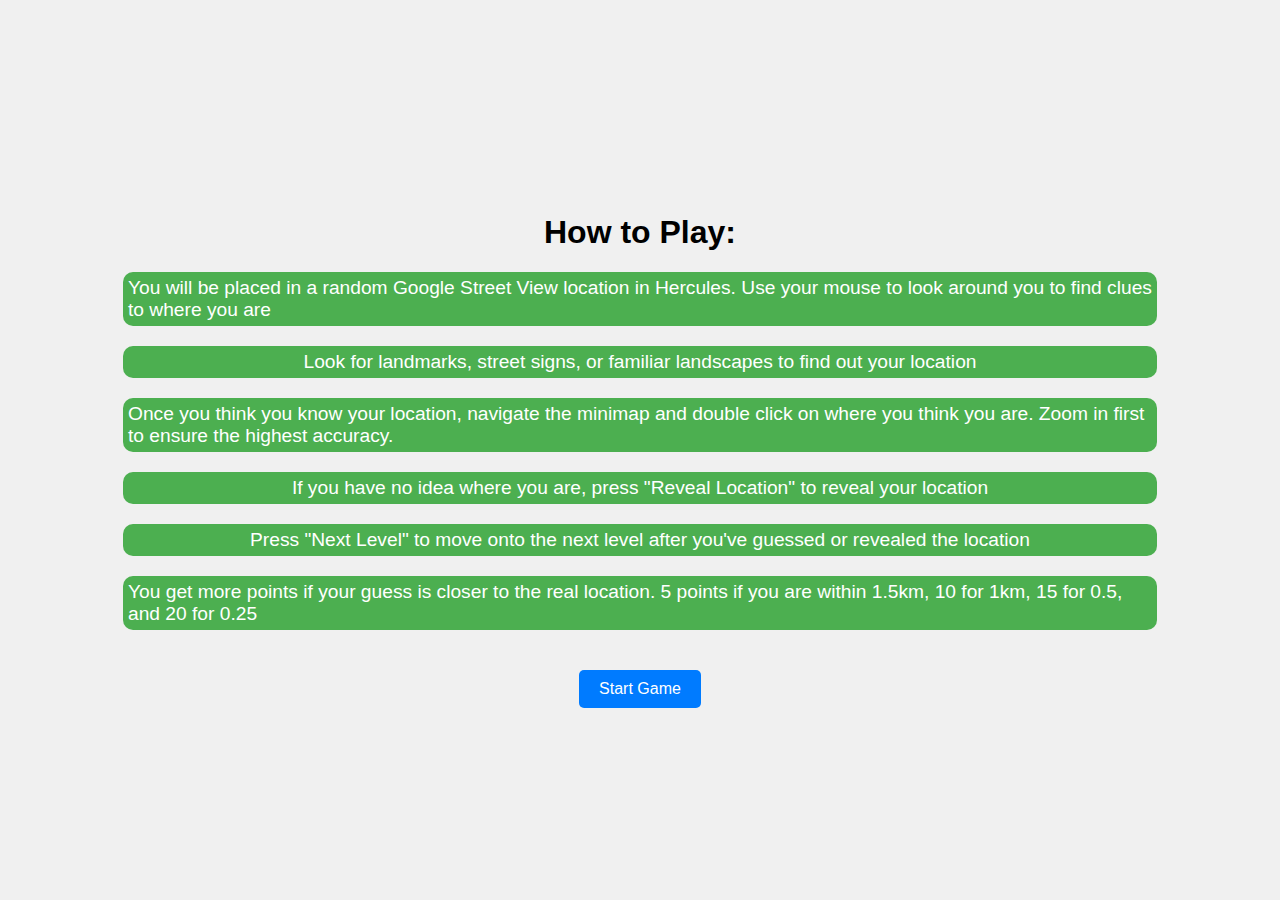
==== apcspProject/infoScreen.html @ 81c4777a "Add files via upload" ====
<!DOCTYPE html>
<html lang="en">
<head>
    <meta charset="UTF-8">
    <meta name="viewport" content="width=device-width, initial-scale=1.0">
    <title>Hercules GeoGuessr | Info</title>
    <link rel="stylesheet" href="infoScreenStyle.css">
</head>
<body>
    <h1>How to Play:</h1>
    <div class="Section_top">
        <div class="image-container">
            <div style="background-image: url('maxresdefault.jpg');"></div>
            <div style="background-image: url('3663547_jHqYgC8Oa89HlvLnD85LNPAraZnwGH0pNX-i31hkH54.jpg');"></div>
            <div style="background-image: url('Hercules 1.jpg');"></div>
        </div>
    <div class="container">
        <div class="rectangle">You will be placed in a random Google Street View location in Hercules. Use your mouse to look around you to find clues to where you are<br></div>
        <div class="rectangle">Look for landmarks, street signs, or familiar landscapes to find out your location</div>
        <div class="rectangle">Once you think you know your location, navigate the minimap and double click on where you think you are. Zoom in first to ensure the highest accuracy.</div>
        <div class="rectangle">If you have no idea where you are, press "Reveal Location" to reveal your location</div>
        <div class="rectangle">Press "Next Level" to move onto the next level after you've guessed or revealed the location</div>
        <div class="rectangle">You get more points if your guess is closer to the real location. 5 points if you are within 1.5km, 10 for 1km, 15 for 0.5, and 20 for 0.25</div>
        <a href="joshindex.html"><button class="center-button">Start Game</button></a>
    </div>

    
    <script src="index.js"></script>
</body>
</html>
---- apcspProject/infoScreenStyle.css ----
/* General styles */
body {
    margin: 0;
    font-family: Arial, sans-serif;
    display: flex;
    flex-direction: column;
    justify-content: center;
    align-items: center;
    height: 100vh;
    background-color: #f0f0f0;
}

/* Container to organize rectangles */
.container {
    display: flex;
    flex-direction: column;
    justify-content: center;
    align-items: center;
    gap: 20px;
    width: 100%;
}

/* Rectangles */
.rectangle {
    width: 80%;
    height: 20%;
    background-color: #4caf50;
    color: white;
    display: flex;
    justify-content: center;
    align-items: center;
    border-radius: 10px;
    font-size: 1.2em;
    padding: 5px;
}

/* Button */
.center-button {
    margin-top: 20px;
    padding: 10px 20px;
    background-color: #007bff;
    color: white;
    border: none;
    border-radius: 5px;
    font-size: 1em;
    cursor: pointer;
    transition: background-color 0.3s ease;
}

.center-button:hover {
    background-color: #0056b3;
}
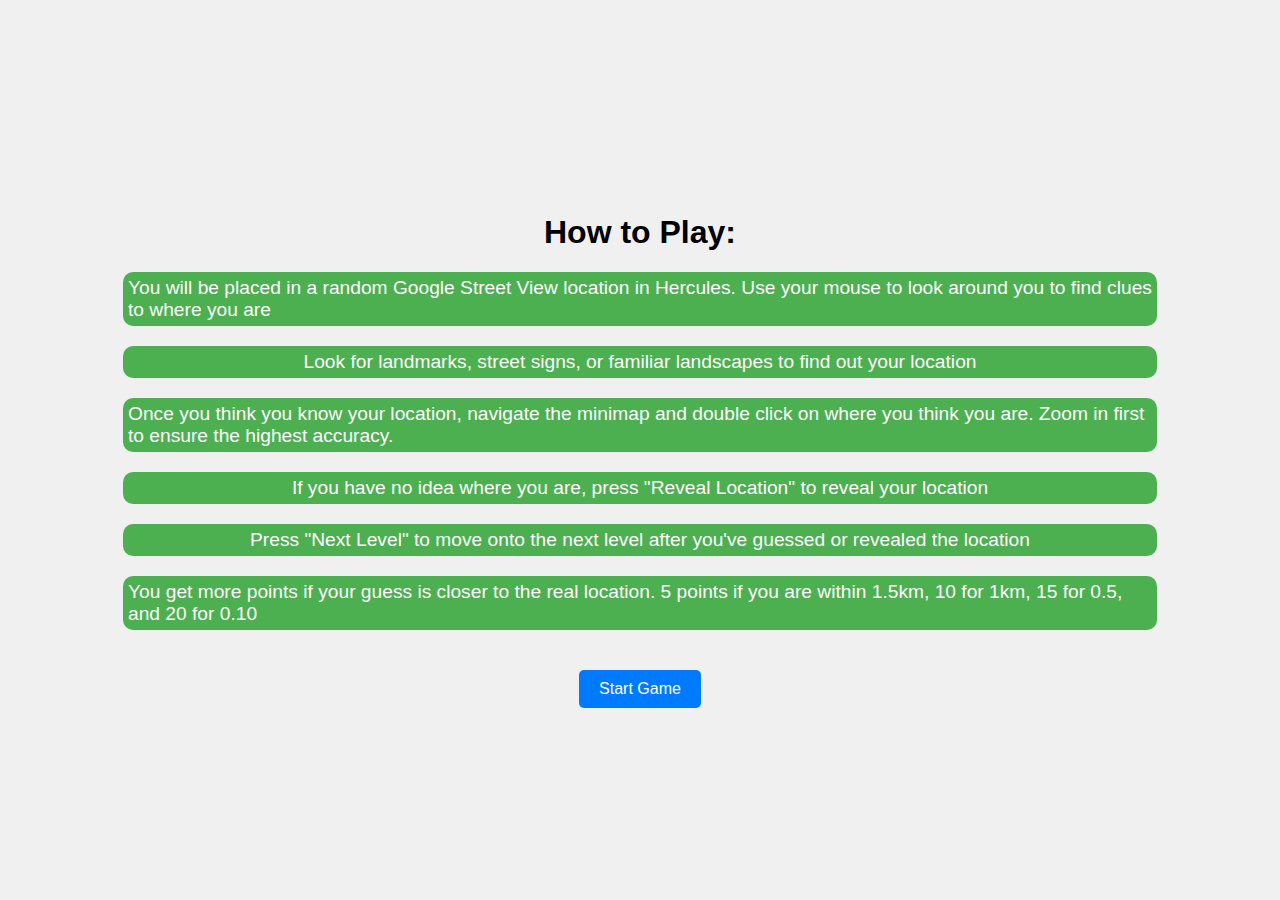
==== commit cf6dcff2: "Harsher accuracy penalty" ====
--- a/apcspProject/infoScreen.html
+++ b/apcspProject/infoScreen.html
@@ -20,7 +20,7 @@
         <div class="rectangle">Once you think you know your location, navigate the minimap and double click on where you think you are. Zoom in first to ensure the highest accuracy.</div>
         <div class="rectangle">If you have no idea where you are, press "Reveal Location" to reveal your location</div>
         <div class="rectangle">Press "Next Level" to move onto the next level after you've guessed or revealed the location</div>
-        <div class="rectangle">You get more points if your guess is closer to the real location. 5 points if you are within 1.5km, 10 for 1km, 15 for 0.5, and 20 for 0.25</div>
+        <div class="rectangle">You get more points if your guess is closer to the real location. 5 points if you are within 1.5km, 10 for 1km, 15 for 0.5, and 20 for 0.10</div>
         <a href="joshindex.html"><button class="center-button">Start Game</button></a>
     </div>
 
